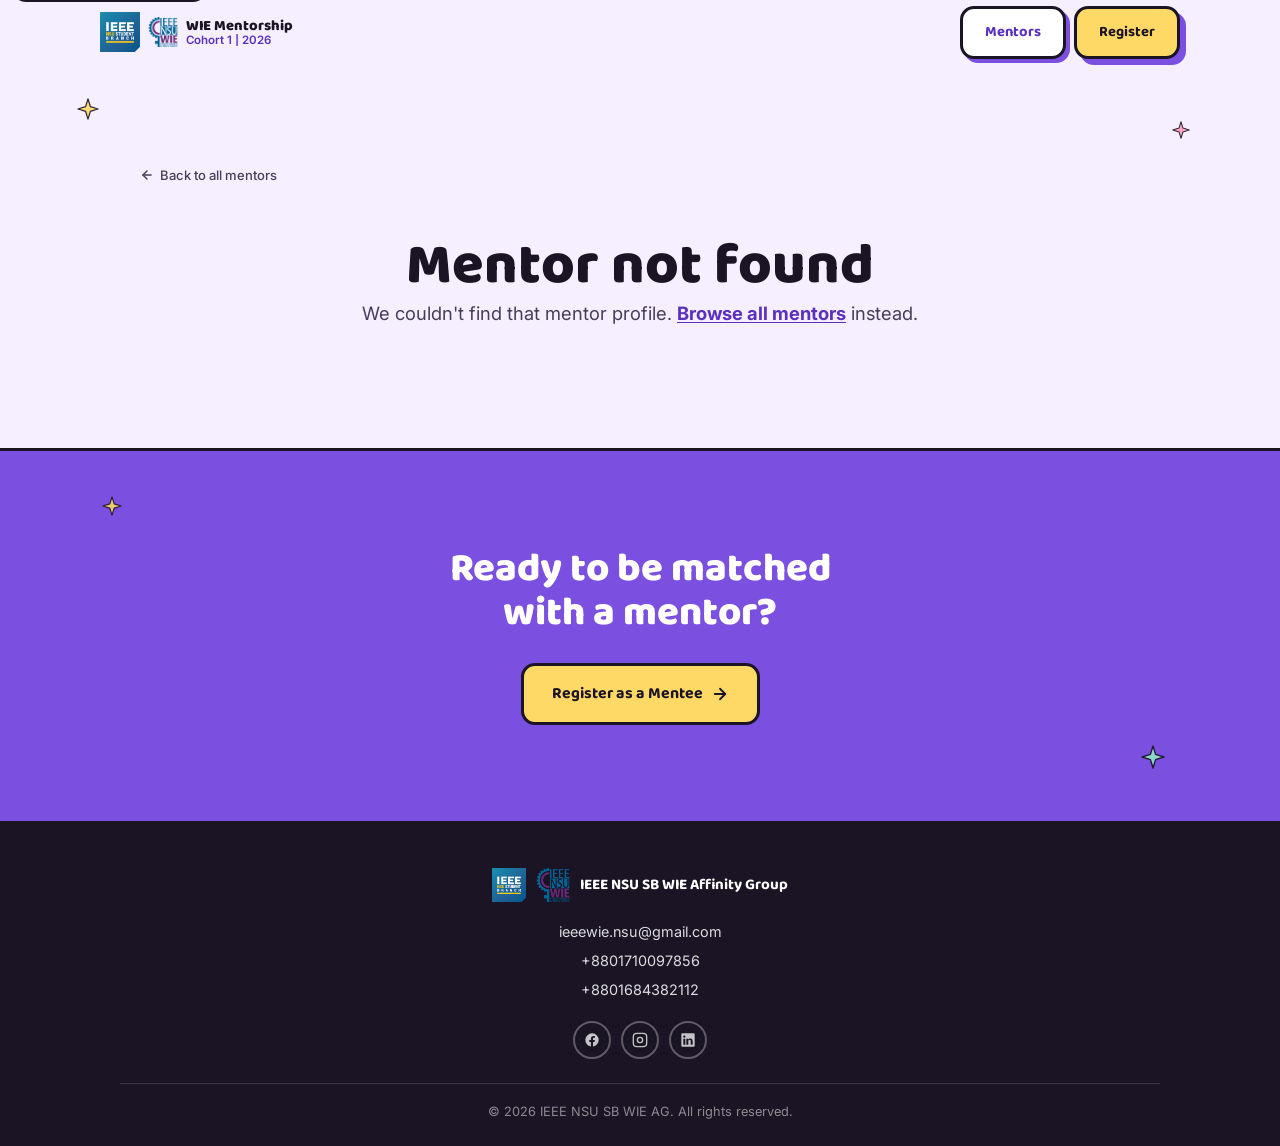
==== mentor.html @ 75e76dad "made few changes" ====
<!DOCTYPE html>
<html lang="en">
<head>
<meta charset="UTF-8" />
<meta name="viewport" content="width=device-width, initial-scale=1.0" />
<title id="pageTitle">Mentor Profile — INSB WIE Mentorship Program</title>
<meta id="pageDescription" name="description" content="Mentor profile — INSB WIE Mentorship Program, Cohort 1 | 2026." />

<link rel="icon" type="image/png" href="assets/images/favicon/favicon-96x96.png" sizes="96x96" />
<link rel="shortcut icon" href="assets/images/favicon/favicon.ico" />
<link rel="apple-touch-icon" sizes="180x180" href="assets/images/favicon/apple-touch-icon.png" />
<link rel="manifest" href="assets/images/favicon/site.webmanifest" />

<link rel="preconnect" href="https://fonts.googleapis.com" />
<link rel="preconnect" href="https://fonts.gstatic.com" crossorigin />
<link href="https://fonts.googleapis.com/css2?family=Baloo+2:wght@600;700;800&family=Inter:wght@400;500;600;700&display=swap" rel="stylesheet" />

<link rel="stylesheet" href="css/style.css" />
</head>
<body>

<a class="skip-link" href="#main">Skip to main content</a>

<!-- ============ HEADER ============ -->
<header class="site-header" id="siteHeader">
  <div class="container">
    <a href="index.html" class="brand">
      <img src="assets/images/ieee-nsu-logo.png" alt="IEEE NSU Student Branch logo" />
      <img src="assets/images/wie-logo.png" alt="" aria-hidden="true" style="height:30px;" />
      <div class="brand-text">
        <strong>WIE Mentorship</strong>
        <span>Cohort 1 | 2026</span>
      </div>
    </a>
    <div class="header-actions">
      <a href="mentors.html" class="btn btn-ghost header-cta">Mentors</a>
      <a href="index.html#register" class="btn btn-primary header-cta">Register</a>
    </div>
  </div>
</header>

<main id="main">

  <!-- ============ MENTOR DETAIL ============ -->
  <section class="section">
    <svg class="deco deco--slow" style="top:8%; left:6%; width:22px; --rot:-8deg;" viewBox="0 0 24 24" aria-hidden="true"><path fill="#ffd966" stroke="#1a1425" stroke-width="1.4" stroke-linejoin="round" d="M12 1l2.6 8.4L23 12l-8.4 2.6L12 23l-2.6-8.4L1 12l8.4-2.6L12 1z"/></svg>
    <svg class="deco deco--fast" style="top:14%; right:7%; width:18px; --rot:10deg;" viewBox="0 0 24 24" aria-hidden="true"><path fill="#ff9fc0" stroke="#1a1425" stroke-width="1.4" stroke-linejoin="round" d="M12 1l2.6 8.4L23 12l-8.4 2.6L12 23l-2.6-8.4L1 12l8.4-2.6L12 1z"/></svg>

    <div class="mentor-profile">
      <a href="mentors.html" class="mentor-detail-back">
        <svg viewBox="0 0 24 24" fill="none" stroke="currentColor" stroke-width="2.4" stroke-linecap="round" stroke-linejoin="round" aria-hidden="true"><line x1="19" y1="12" x2="5" y2="12"></line><polyline points="12 19 5 12 12 5"></polyline></svg>
        Back to all mentors
      </a>

      <div id="mentorDetailContent"></div>

      <div id="mentorNotFound" class="mentor-not-found is-hidden">
        <h1>Mentor not found</h1>
        <p class="lede">We couldn't find that mentor profile. <a href="mentors.html">Browse all mentors</a> instead.</p>
      </div>
    </div>
  </section>

  <!-- ============ FINAL CTA ============ -->
  <section class="final-cta">
    <svg class="deco deco--slow" style="top:12%; left:8%; width:20px; --rot:-8deg;" viewBox="0 0 24 24" aria-hidden="true"><path fill="#ffd966" stroke="#1a1425" stroke-width="1.4" stroke-linejoin="round" d="M12 1l2.6 8.4L23 12l-8.4 2.6L12 23l-2.6-8.4L1 12l8.4-2.6L12 1z"/></svg>
    <svg class="deco deco--fast" style="bottom:14%; right:9%; width:24px; --rot:10deg;" viewBox="0 0 24 24" aria-hidden="true"><path fill="#8fe3c7" stroke="#1a1425" stroke-width="1.4" stroke-linejoin="round" d="M12 1l2.6 8.4L23 12l-8.4 2.6L12 23l-2.6-8.4L1 12l8.4-2.6L12 1z"/></svg>

    <div class="container" data-reveal>
      <h2>Ready to be matched with a mentor?</h2>
      <a href="index.html#register" class="btn btn-primary">
        Register as a Mentee
        <svg viewBox="0 0 24 24" fill="none" stroke="currentColor" stroke-width="2.4" stroke-linecap="round" stroke-linejoin="round"><line x1="5" y1="12" x2="19" y2="12"></line><polyline points="12 5 19 12 12 19"></polyline></svg>
      </a>
    </div>
  </section>

</main>

<!-- ============ FOOTER ============ -->
<footer class="site-footer">
  <div class="container">
    <div class="footer-brand">
      <img src="assets/images/ieee-nsu-logo.png" alt="IEEE NSU Student Branch logo" />
      <img src="assets/images/wie-logo.png" alt="" aria-hidden="true" />
      <strong>IEEE NSU SB WIE Affinity Group</strong>
    </div>

    <div class="footer-contact">
      <a href="mailto:ieeewie.nsu@gmail.com" class="js-contact-email">ieeewie.nsu@gmail.com</a>
      <a href="tel:+8801710097856">+8801710097856</a>
      <a href="tel:+8801684382112">+8801684382112</a>
    </div>

    <div class="footer-social">
      <a href="#" class="js-social-facebook" aria-label="Facebook" target="_blank" rel="noopener noreferrer">
        <svg viewBox="0 0 24 24" fill="currentColor"><path d="M22 12a10 10 0 1 0-11.6 9.9v-7H7.9V12h2.5V9.8c0-2.5 1.5-3.9 3.8-3.9 1.1 0 2.2.2 2.2.2v2.5h-1.3c-1.2 0-1.6.8-1.6 1.6V12h2.8l-.4 2.9h-2.4v7A10 10 0 0 0 22 12z"></path></svg>
      </a>
      <a href="#" class="js-social-instagram" aria-label="Instagram" target="_blank" rel="noopener noreferrer">
        <svg viewBox="0 0 24 24" fill="none" stroke="currentColor" stroke-width="2"><rect x="2" y="2" width="20" height="20" rx="5"></rect><circle cx="12" cy="12" r="4"></circle><line x1="17.5" y1="6.5" x2="17.5" y2="6.5"></line></svg>
      </a>
      <a href="#" class="js-social-linkedin" aria-label="LinkedIn" target="_blank" rel="noopener noreferrer">
        <svg viewBox="0 0 24 24" fill="currentColor"><path d="M20.5 2h-17A1.5 1.5 0 0 0 2 3.5v17A1.5 1.5 0 0 0 3.5 22h17a1.5 1.5 0 0 0 1.5-1.5v-17A1.5 1.5 0 0 0 20.5 2zM8 19H5v-9h3zM6.5 8.7A1.7 1.7 0 1 1 6.5 5.3a1.7 1.7 0 0 1 0 3.4zM19 19h-3v-4.7c0-1.1 0-2.6-1.6-2.6s-1.9 1.2-1.9 2.5V19h-3v-9h2.9v1.3h.1c.4-.8 1.4-1.6 2.9-1.6 3.1 0 3.6 2 3.6 4.6z"></path></svg>
      </a>
    </div>

    <div class="footer-bottom">© 2026 IEEE NSU SB WIE AG. All rights reserved.</div>
  </div>
</footer>

<script src="js/config.js"></script>
<script src="js/mentor-detail.js"></script>
<script src="js/main.js"></script>
</body>
</html>
---- css/style.css ----
/* ==========================================================================
   INSB WIE Mentorship Program — Cohort 1 | 2026
   Mobile-first stylesheet. Organized by:
   Reset > Tokens > Base > Utilities > Decorations > Components > Sections > Breakpoints
   ========================================================================== */

/* ---------- Reset ---------- */
*, *::before, *::after { box-sizing: border-box; }
html, body, h1, h2, h3, h4, p, ul, ol, figure { margin: 0; padding: 0; }
ul, ol { list-style: none; }
img { max-width: 100%; display: block; }
a { color: inherit; text-decoration: none; }
button { font: inherit; color: inherit; background: none; border: none; cursor: pointer; }
html { scroll-behavior: smooth; }
body { overflow-x: hidden; }

@media (prefers-reduced-motion: reduce) {
  html { scroll-behavior: auto; }
  *, *::before, *::after {
    animation-duration: 0.01ms !important;
    animation-iteration-count: 1 !important;
    transition-duration: 0.01ms !important;
    scroll-behavior: auto !important;
  }
}

/* ---------- Design tokens ---------- */
:root {
  --bg: #f5efff;
  --bg-panel: #ece0fb;
  --purple: #7b4fe0;
  --purple-deep: #5a30bd;
  --purple-soft: #cdb8f7;
  --ink: #1a1425;
  --white: #ffffff;
  --text-body: #453d59;
  --yellow: #ffd966;
  --pink: #ff9fc0;
  --mint: #8fe3c7;
  --success: #2f8f5b;

  --font-display: "Baloo 2", "Segoe UI", system-ui, sans-serif;
  --font-body: "Inter", "Segoe UI", system-ui, sans-serif;

  --container: 1080px;
  --outline: 3px;
  --r-lg: 28px;
  --r-md: 20px;
  --r-sm: 14px;

  --shadow: 6px 6px 0 var(--purple);
  --shadow-sm: 4px 4px 0 var(--purple);
  --shadow-pressed: 2px 2px 0 var(--purple);

  --ease: cubic-bezier(0.34, 1.2, 0.4, 1);
  --header-h: 68px;
}

/* ---------- Base ---------- */
body {
  font-family: var(--font-body);
  background: var(--bg);
  color: var(--text-body);
  line-height: 1.6;
  -webkit-font-smoothing: antialiased;
}

h1, h2, h3, h4 {
  font-family: var(--font-display);
  color: var(--ink);
  line-height: 1.1;
  font-weight: 700;
}

h1 { font-size: clamp(2.1rem, 8vw, 3.6rem); font-weight: 800; }
h2 { font-size: clamp(1.6rem, 6vw, 2.5rem); font-weight: 800; }
h3 { font-size: 1.15rem; font-weight: 700; }

p { color: var(--text-body); }

.lede {
  font-size: clamp(1rem, 3.6vw, 1.15rem);
  color: var(--text-body);
  max-width: 56ch;
  margin-inline: auto;
}

.lede a {
  color: var(--purple-deep);
  font-weight: 700;
  text-decoration: underline;
  text-underline-offset: 2px;
}

a:focus-visible,
button:focus-visible,
[tabindex]:focus-visible {
  outline: 3px solid var(--purple-deep);
  outline-offset: 3px;
  border-radius: 4px;
}

.skip-link {
  position: absolute;
  top: -48px;
  left: 12px;
  z-index: 300;
  background: var(--ink);
  color: #fff;
  padding: 12px 18px;
  border-radius: var(--r-sm);
  font-weight: 700;
  transition: top 200ms var(--ease);
}
.skip-link:focus { top: 12px; }

/* ---------- Utilities ---------- */
.container {
  width: 100%;
  max-width: var(--container);
  margin-inline: auto;
  padding-inline: 20px;
}

.section {
  padding-block: clamp(48px, 10vw, 96px);
  position: relative;
}

.section-head {
  text-align: center;
  max-width: 620px;
  margin-inline: auto;
  margin-bottom: clamp(32px, 7vw, 56px);
}

.eyebrow {
  display: inline-flex;
  align-items: center;
  gap: 8px;
  font-family: var(--font-display);
  font-size: 0.78rem;
  font-weight: 700;
  letter-spacing: 0.06em;
  text-transform: uppercase;
  color: var(--purple-deep);
  background: var(--white);
  border: var(--outline) solid var(--ink);
  padding: 6px 16px;
  border-radius: 999px;
  margin-bottom: 14px;
  box-shadow: var(--shadow-sm);
}

.section-sub {
  color: var(--text-body);
  margin-top: 10px;
}

.visually-hidden {
  position: absolute;
  width: 1px; height: 1px;
  overflow: hidden;
  clip: rect(0 0 0 0);
  white-space: nowrap;
}

/* ---------- Buttons ---------- */
.btn {
  display: inline-flex;
  align-items: center;
  justify-content: center;
  gap: 8px;
  font-family: var(--font-display);
  font-weight: 700;
  font-size: 1rem;
  padding: 15px 28px;
  border-radius: var(--r-sm);
  border: var(--outline) solid var(--ink);
  transition: transform 160ms var(--ease), box-shadow 160ms var(--ease);
  white-space: nowrap;
}

.btn-primary {
  background: var(--yellow);
  color: var(--ink);
  box-shadow: var(--shadow);
}

.btn-primary:hover {
  transform: translate(-2px, -2px);
  box-shadow: 8px 8px 0 var(--purple);
}

.btn-primary:active {
  transform: translate(2px, 2px);
  box-shadow: var(--shadow-pressed);
}

.btn-ghost {
  background: var(--white);
  color: var(--purple-deep);
  box-shadow: var(--shadow-sm);
}

.btn-ghost:hover {
  transform: translate(-2px, -2px);
  box-shadow: 6px 6px 0 var(--purple);
}

.btn-ghost:active {
  transform: translate(2px, 2px);
  box-shadow: var(--shadow-pressed);
}

.btn-block { width: 100%; }
.btn svg { width: 18px; height: 18px; flex-shrink: 0; }

/* ---------- Header ---------- */
.site-header {
  position: sticky;
  top: 0;
  z-index: 100;
  height: var(--header-h);
  display: flex;
  align-items: center;
  background: rgba(245, 239, 255, 0.88);
  backdrop-filter: blur(8px);
  border-bottom: var(--outline) solid transparent;
  transition: border-color 200ms var(--ease), background 200ms var(--ease);
}

.site-header.is-scrolled {
  border-bottom-color: var(--ink);
  background: rgba(245, 239, 255, 0.97);
}

.site-header .container {
  display: flex;
  align-items: center;
  justify-content: space-between;
  gap: 12px;
}

.brand {
  display: flex;
  align-items: center;
  gap: 8px;
  min-width: 0;
  flex: 1 1 auto;
  overflow: hidden;
}

.brand img {
  height: 34px;
  width: auto;
  flex-shrink: 0;
}

.brand-text {
  min-width: 0;
  line-height: 1.05;
}

.brand-text strong {
  display: block;
  font-family: var(--font-display);
  font-size: 0.82rem;
  font-weight: 800;
  color: var(--ink);
  white-space: nowrap;
  overflow: hidden;
  text-overflow: ellipsis;
}

.brand-text span {
  display: block;
  font-size: 0.66rem;
  color: var(--purple-deep);
  font-weight: 600;
  white-space: nowrap;
  overflow: hidden;
  text-overflow: ellipsis;
}

.header-actions {
  display: flex;
  align-items: center;
  gap: 8px;
  flex-shrink: 0;
}

.header-cta {
  flex-shrink: 0;
  padding: 10px 16px;
  font-size: 0.86rem;
}

/* ---------- Decorative elements ---------- */
.deco {
  position: absolute;
  pointer-events: none;
  z-index: 0;
  opacity: 0.9;
  animation: float 6s ease-in-out infinite;
}

.deco--slow { animation-duration: 8s; }
.deco--fast { animation-duration: 4.5s; }
.deco--spin { animation: float-spin 10s ease-in-out infinite; }

@keyframes float {
  0%, 100% { transform: translateY(0) rotate(var(--rot, 0deg)); }
  50% { transform: translateY(-14px) rotate(var(--rot, 0deg)); }
}

@keyframes float-spin {
  0%, 100% { transform: translateY(0) rotate(var(--rot, 0deg)); }
  50% { transform: translateY(-10px) rotate(calc(var(--rot, 0deg) + 12deg)); }
}

@media (prefers-reduced-motion: reduce) {
  .deco { animation: none; }
}

/* ---------- Reveal ---------- */
[data-reveal] {
  opacity: 0;
  transform: translateY(22px);
  transition: opacity 620ms var(--ease), transform 620ms var(--ease);
  transition-delay: var(--reveal-delay, 0ms);
}

[data-reveal].is-visible {
  opacity: 1;
  transform: translateY(0);
}

@media (prefers-reduced-motion: reduce) {
  [data-reveal] { opacity: 1; transform: none; transition: none; }
}

/* ---------- Card base (thick outline + offset shadow) ---------- */
.panel {
  background: var(--white);
  border: var(--outline) solid var(--ink);
  border-radius: var(--r-md);
  box-shadow: var(--shadow);
}

/* ---------- Hero ---------- */
.hero {
  position: relative;
  padding-block: clamp(48px, 12vw, 96px) clamp(56px, 12vw, 96px);
  text-align: center;
  overflow: hidden;
}

.hero .container {
  position: relative;
  z-index: 1;
}

.hero-lockup {
  display: inline-flex;
  align-items: center;
  gap: 10px;
  background: var(--white);
  border: var(--outline) solid var(--ink);
  border-radius: 999px;
  padding: 8px 18px 8px 8px;
  box-shadow: var(--shadow-sm);
  margin-bottom: 24px;
}

.hero-lockup img { height: 30px; width: auto; }

.hero-lockup span {
  font-family: var(--font-display);
  font-weight: 700;
  font-size: 0.8rem;
  color: var(--ink);
}

.hero h1 {
  margin-bottom: 14px;
}

.hero h1 .accent {
  color: var(--purple-deep);
}

.hero-cohort {
  display: inline-block;
  font-family: var(--font-display);
  font-weight: 700;
  font-size: 0.95rem;
  color: var(--ink);
  background: var(--mint);
  border: var(--outline) solid var(--ink);
  padding: 6px 18px;
  border-radius: 999px;
  transform: rotate(-2deg);
  box-shadow: var(--shadow-sm);
  margin-bottom: 20px;
}

.hero-theme {
  display: inline-block;
  font-family: var(--font-display);
  font-weight: 800;
  font-size: clamp(1.3rem, 5.5vw, 1.9rem);
  color: var(--white);
  background: var(--purple);
  border: var(--outline) solid var(--ink);
  padding: 8px 26px;
  border-radius: var(--r-sm);
  transform: rotate(1.5deg);
  box-shadow: var(--shadow);
  margin-bottom: 22px;
}

.hero-tagline {
  font-family: var(--font-display);
  font-weight: 700;
  font-size: clamp(1.05rem, 4vw, 1.3rem);
  color: var(--purple-deep);
  margin-bottom: 16px;
}

.hero .lede { margin-bottom: 32px; }

.hero-actions {
  display: flex;
  justify-content: center;
}

/* ---------- Program highlights ---------- */
.highlight-grid {
  display: grid;
  grid-template-columns: 1fr;
  gap: 20px;
}

.highlight-card {
  padding: 26px 22px;
  text-align: center;
  transition: transform 220ms var(--ease), box-shadow 220ms var(--ease);
}

.highlight-card:hover {
  transform: translate(-3px, -3px);
  box-shadow: 9px 9px 0 var(--purple);
}

.icon-badge {
  display: inline-flex;
  align-items: center;
  justify-content: center;
  width: 56px;
  height: 56px;
  border-radius: 50%;
  border: var(--outline) solid var(--ink);
  margin-bottom: 16px;
}

.icon-badge svg { width: 26px; height: 26px; }

.highlight-card:nth-child(1) .icon-badge { background: var(--yellow); }
.highlight-card:nth-child(2) .icon-badge { background: var(--pink); }
.highlight-card:nth-child(3) .icon-badge { background: var(--mint); }
.highlight-card:nth-child(4) .icon-badge { background: var(--purple-soft); }

.highlight-card h3 { margin-bottom: 6px; }
.highlight-card p { font-size: 0.92rem; margin: 0; }

/* ---------- Gains ---------- */
.gain-grid {
  display: grid;
  grid-template-columns: 1fr;
  gap: 16px;
}

.gain-card {
  display: flex;
  align-items: flex-start;
  gap: 14px;
  padding: 20px;
  transition: transform 220ms var(--ease), box-shadow 220ms var(--ease);
}

.gain-card:hover {
  transform: translate(-2px, -2px);
  box-shadow: 8px 8px 0 var(--purple);
}

.gain-card .icon-badge {
  width: 44px;
  height: 44px;
  flex-shrink: 0;
  margin-bottom: 0;
}

.gain-card .icon-badge svg { width: 20px; height: 20px; }

.gain-card h3 { font-size: 1rem; margin-bottom: 4px; }
.gain-card p { font-size: 0.88rem; margin: 0; }

.gain-card:nth-child(6n+1) .icon-badge { background: var(--yellow); }
.gain-card:nth-child(6n+2) .icon-badge { background: var(--pink); }
.gain-card:nth-child(6n+3) .icon-badge { background: var(--mint); }
.gain-card:nth-child(6n+4) .icon-badge { background: var(--purple-soft); }
.gain-card:nth-child(6n+5) .icon-badge { background: var(--yellow); }
.gain-card:nth-child(6n+6) .icon-badge { background: var(--pink); }

/* ---------- How it works ---------- */
.steps {
  display: grid;
  grid-template-columns: 1fr;
  gap: 20px;
  position: relative;
}

.step-card {
  display: flex;
  gap: 16px;
  align-items: flex-start;
  padding: 22px;
}

.step-num {
  flex-shrink: 0;
  display: flex;
  align-items: center;
  justify-content: center;
  width: 52px;
  height: 52px;
  border-radius: 50%;
  border: var(--outline) solid var(--ink);
  background: var(--purple);
  color: #fff;
  font-family: var(--font-display);
  font-weight: 800;
  font-size: 1.05rem;
  box-shadow: var(--shadow-sm);
}

.step-card:nth-child(2n) .step-num { background: var(--pink); color: var(--ink); }
.step-card:nth-child(3n) .step-num { background: var(--yellow); color: var(--ink); }
.step-card:nth-child(4n) .step-num { background: var(--mint); color: var(--ink); }

.step-body h3 { margin-bottom: 4px; }
.step-body p { font-size: 0.9rem; margin: 0; }

.step-connector {
  display: none;
}

/* ---------- Registration ---------- */
.register-section { position: relative; }

.register-panel {
  position: relative;
  padding: clamp(28px, 6vw, 48px) clamp(18px, 5vw, 40px);
  text-align: center;
  z-index: 1;
}

.register-panel h2 { margin-bottom: 8px; }

.register-panel .section-sub {
  font-family: var(--font-display);
  font-weight: 700;
  color: var(--purple-deep);
  font-size: 1.05rem;
}

.register-panel .lede { margin-top: 14px; margin-bottom: 28px; }

.reg-form {
  max-width: 640px;
  margin-inline: auto;
  text-align: left;
}

.form-section {
  border: var(--outline) solid var(--ink);
  border-radius: var(--r-md);
  background: var(--bg-panel);
  box-shadow: var(--shadow-sm);
  padding: 20px clamp(16px, 4vw, 28px) 24px;
  margin-bottom: 24px;
}

.form-section legend {
  font-family: var(--font-display);
  font-weight: 800;
  font-size: 1rem;
  color: var(--purple-deep);
  background: var(--white);
  border: var(--outline) solid var(--ink);
  border-radius: 999px;
  padding: 5px 16px;
  margin-bottom: 16px;
  margin-inline-start: -4px;
}

.form-field { margin-bottom: 18px; }
.form-field:last-child { margin-bottom: 0; }

.form-field label,
.form-field-label {
  display: block;
  font-weight: 700;
  color: var(--ink);
  font-size: 0.92rem;
  margin-bottom: 8px;
}

.req { color: var(--purple-deep); }

.form-field input[type="text"],
.form-field input[type="email"],
.form-field select,
.form-field textarea {
  width: 100%;
  font: inherit;
  font-size: 0.94rem;
  color: var(--ink);
  background: var(--white);
  border: var(--outline) solid var(--ink);
  border-radius: var(--r-sm);
  padding: 11px 14px;
  transition: box-shadow 160ms var(--ease), transform 160ms var(--ease);
}

.form-field textarea { resize: vertical; min-height: 90px; }

.form-field input:focus-visible,
.form-field select:focus-visible,
.form-field textarea:focus-visible {
  outline: none;
  box-shadow: var(--shadow-sm);
  transform: translate(-1px, -1px);
}

.other-input { margin-top: 10px; }

.field-hint {
  font-size: 0.8rem;
  color: var(--text-body);
  margin-top: 6px;
}

.field-hint a {
  color: var(--purple-deep);
  font-weight: 700;
  text-decoration: underline;
  text-underline-offset: 2px;
}

.field-error {
  font-size: 0.82rem;
  font-weight: 700;
  color: #c23a5e;
  margin-top: 8px;
}

.is-hidden { display: none !important; }

/* Chip-style checkboxes / radios */
.checkbox-grid,
.radio-grid {
  display: flex;
  flex-wrap: wrap;
  gap: 8px;
}

.chip {
  position: relative;
  display: inline-flex;
  align-items: center;
  cursor: pointer;
}

.chip input {
  position: absolute;
  inset: 0;
  opacity: 0;
  margin: 0;
  cursor: pointer;
}

.chip span {
  display: inline-flex;
  align-items: center;
  font-size: 0.85rem;
  font-weight: 600;
  color: var(--ink);
  background: var(--white);
  border: var(--outline) solid var(--ink);
  border-radius: 999px;
  padding: 8px 16px;
  transition: transform 140ms var(--ease), box-shadow 140ms var(--ease), background 140ms var(--ease), color 140ms var(--ease);
}

.chip input:checked + span {
  background: var(--purple);
  color: var(--white);
  box-shadow: var(--shadow-pressed);
}

.chip input:focus-visible + span {
  outline: 3px solid var(--purple-deep);
  outline-offset: 2px;
}

.chip:hover span { transform: translate(-1px, -1px); }

.form-field input[type="file"] {
  font-size: 0.86rem;
  width: 100%;
}

.form-field input[type="file"]::file-selector-button {
  font-family: var(--font-display);
  font-weight: 700;
  font-size: 0.84rem;
  color: var(--ink);
  background: var(--yellow);
  border: var(--outline) solid var(--ink);
  border-radius: var(--r-sm);
  padding: 9px 16px;
  margin-right: 12px;
  cursor: pointer;
  transition: transform 140ms var(--ease), box-shadow 140ms var(--ease);
}

.form-field input[type="file"]::file-selector-button:hover {
  transform: translate(-1px, -1px);
  box-shadow: var(--shadow-sm);
}

.form-submit { margin-top: 8px; }

.form-status {
  margin-top: 14px;
  font-size: 0.88rem;
  font-weight: 700;
  text-align: center;
  min-height: 1.2em;
}

.form-status.is-success { color: var(--success); }
.form-status.is-error { color: #c23a5e; }

.btn[disabled] {
  opacity: 0.6;
  cursor: not-allowed;
  pointer-events: none;
}

.form-help {
  margin-top: 16px;
  font-size: 0.88rem;
  text-align: center;
}

.form-help a {
  color: var(--purple-deep);
  font-weight: 700;
  text-decoration: underline;
  text-underline-offset: 3px;
}

/* ---------- Mentors page ---------- */
.mentors-hero {
  padding-block: clamp(40px, 9vw, 72px) clamp(24px, 6vw, 40px);
  text-align: center;
}

.mentor-grid {
  display: grid;
  grid-template-columns: minmax(0, 1fr);
  gap: 16px;
}

@media (min-width: 640px) {
  .mentor-grid { grid-template-columns: repeat(2, minmax(0, 1fr)); }
}

.mentor-card {
  display: flex;
  flex-direction: column;
  background: var(--white);
  border: 1px solid rgba(123, 79, 224, 0.22);
  border-radius: 14px;
  padding: 1.1rem 1.2rem;
  transition: border-color 160ms var(--ease), background-color 160ms var(--ease);
}

.mentor-card:hover {
  border-color: var(--purple);
  background: #faf7ff;
}

.mentor-card:focus-visible {
  outline: 2px solid var(--purple-deep);
  outline-offset: 2px;
}

.mentor-card-identity {
  display: flex;
  align-items: center;
  gap: 14px;
}

.mentor-card-avatar {
  flex-shrink: 0;
  width: 72px;
  height: 72px;
  border-radius: 50%;
  overflow: hidden;
  background: var(--bg-panel);
  box-shadow: 0 0 0 3px rgba(205, 184, 247, 0.55);
  transition: box-shadow 160ms var(--ease);
}

.mentor-card:hover .mentor-card-avatar {
  box-shadow: 0 0 0 3px var(--purple-soft);
}

.mentor-card-avatar img {
  width: 100%;
  height: 100%;
  object-fit: cover;
}

.mentor-card-avatar--placeholder {
  display: flex;
  align-items: center;
  justify-content: center;
  width: 100%;
  height: 100%;
  font-family: var(--font-display);
  font-weight: 800;
  font-size: 1.3rem;
  color: var(--purple-deep);
  background: var(--purple-soft);
}

.mentor-card-info { min-width: 0; }

.mentor-card-name {
  font-family: var(--font-display);
  font-size: 1.05rem;
  font-weight: 700;
  line-height: 1.2;
  color: var(--ink);
  white-space: nowrap;
  overflow: hidden;
  text-overflow: ellipsis;
}

.mentor-card-role {
  font-size: 0.78rem;
  font-weight: 500;
  color: var(--purple-deep);
  white-space: nowrap;
  overflow: hidden;
  text-overflow: ellipsis;
  margin-top: 3px;
}

.mentor-card-go {
  flex-shrink: 0;
  margin-left: auto;
  width: 18px;
  height: 18px;
  color: var(--purple-soft);
  transition: transform 160ms var(--ease), color 160ms var(--ease);
}

.mentor-card:hover .mentor-card-go {
  color: var(--purple);
  transform: translateX(3px);
}

.mentor-card-divider {
  border: none;
  border-top: 1px solid rgba(123, 79, 224, 0.16);
  margin: 0.9rem 0 0.8rem;
}

.mentor-card-areas-label {
  font-family: var(--font-display);
  font-size: 0.66rem;
  font-weight: 700;
  text-transform: uppercase;
  letter-spacing: 0.08em;
  color: var(--purple);
  margin-bottom: 9px;
}

.mentor-card-pills {
  display: flex;
  flex-wrap: wrap;
  gap: 6px;
}

.mentor-pill {
  display: inline-flex;
  align-items: center;
  font-size: 0.75rem;
  font-weight: 600;
  color: var(--purple-deep);
  background: #ede4fd;
  border-radius: 999px;
  padding: 4px 11px;
}

.mentor-pill--more {
  color: var(--text-body);
  background: rgba(26, 20, 37, 0.07);
}

/* ---------- Mentor detail page ---------- */
.mentor-profile {
  width: 100%;
  max-width: 1040px;
  margin-inline: auto;
  padding-inline: 20px;
}

.mentor-detail-back {
  display: inline-flex;
  align-items: center;
  gap: 6px;
  margin-bottom: 26px;
  font-size: 13px;
  font-weight: 500;
  color: var(--text-body);
  border-radius: 4px;
}

.mentor-detail-back:hover { color: var(--ink); }
.mentor-detail-back svg { width: 14px; height: 14px; }

/* Hero */
.mentor-hero {
  display: flex;
  flex-direction: column;
  align-items: flex-start;
  gap: 18px;
  padding-bottom: 28px;
  border-bottom: 1px solid rgba(123, 79, 224, 0.16);
}

.mentor-hero-avatar {
  flex-shrink: 0;
  width: 96px;
  height: 96px;
  border-radius: 50%;
  overflow: hidden;
  background: var(--bg-panel);
  box-shadow: 0 0 0 3px rgba(205, 184, 247, 0.55);
}

.mentor-hero-avatar img {
  width: 100%;
  height: 100%;
  object-fit: cover;
}

.mentor-hero-avatar--placeholder {
  display: flex;
  align-items: center;
  justify-content: center;
  width: 100%;
  height: 100%;
  font-family: var(--font-display);
  font-weight: 800;
  font-size: 1.9rem;
  color: var(--purple-deep);
  background: var(--purple-soft);
}

.mentor-hero-info { min-width: 0; }

.mentor-hero-name {
  font-family: var(--font-body);
  font-size: 22px;
  font-weight: 500;
  line-height: 1.25;
  color: var(--ink);
}

.mentor-hero-role {
  font-size: 14px;
  color: var(--text-body);
  margin-top: 4px;
  white-space: nowrap;
  overflow: hidden;
  text-overflow: ellipsis;
}

.mentor-hero-actions {
  display: flex;
  flex-wrap: wrap;
  gap: 8px;
  margin-top: 16px;
}

.mentor-btn {
  display: inline-flex;
  align-items: center;
  justify-content: center;
  font-family: var(--font-body);
  font-size: 13px;
  font-weight: 600;
  padding: 6px 14px;
  border-radius: var(--r-sm);
  transition: background-color 160ms var(--ease), border-color 160ms var(--ease), color 160ms var(--ease);
}

.mentor-btn--primary {
  background: var(--purple);
  color: var(--white);
  border: 1px solid var(--purple);
}

.mentor-btn--primary:hover { background: var(--purple-deep); border-color: var(--purple-deep); }

/* Two-column body */
.mentor-body {
  display: grid;
  grid-template-columns: minmax(0, 1fr);
  gap: 32px;
  padding-top: 28px;
  align-items: start;
}

.mentor-section-heading {
  font-family: var(--font-body);
  font-size: 14px;
  font-weight: 500;
  text-transform: uppercase;
  letter-spacing: 0.03em;
  color: var(--text-body);
  margin-bottom: 8px;
}

.mentor-about-text {
  font-size: 14px;
  line-height: 1.6;
  color: var(--ink);
  margin-bottom: 14px;
}

.mentor-about-text:last-child { margin-bottom: 0; }

.mentor-side {
  display: flex;
  flex-direction: column;
  gap: 20px;
}

.mentor-side-heading {
  font-family: var(--font-body);
  font-size: 11px;
  font-weight: 500;
  text-transform: uppercase;
  letter-spacing: 0.03em;
  color: var(--text-body);
  margin-bottom: 8px;
}

.mentor-side-pills {
  display: flex;
  flex-wrap: wrap;
  gap: 6px;
}

.mentor-edu-item {
  display: flex;
  flex-direction: column;
  margin-bottom: 10px;
}

.mentor-edu-item:last-child { margin-bottom: 0; }

.mentor-edu-degree {
  font-size: 13px;
  font-weight: 500;
  color: var(--ink);
  line-height: 1.35;
}

.mentor-edu-school {
  font-size: 12px;
  color: var(--text-body);
  margin-top: 1px;
}

.mentor-glance-row {
  display: flex;
  align-items: baseline;
  justify-content: space-between;
  gap: 12px;
  font-size: 13px;
  margin-bottom: 6px;
}

.mentor-glance-row:last-child { margin-bottom: 0; }

.mentor-glance-label { color: var(--text-body); }

.mentor-glance-value {
  color: var(--ink);
  text-align: right;
}

.mentor-glance-value--open { color: var(--success); }

.mentor-not-found {
  text-align: center;
  padding-block: 24px;
}

@media (min-width: 768px) {
  .mentor-hero {
    flex-direction: row;
    align-items: center;
    gap: 22px;
  }

  .mentor-body {
    grid-template-columns: 2fr 1fr;
    gap: 44px;
  }
}

/* ---------- FAQ ---------- */
.faq-list {
  max-width: 700px;
  margin-inline: auto;
  display: flex;
  flex-direction: column;
  gap: 14px;
}

.faq-item {
  border: var(--outline) solid var(--ink);
  border-radius: var(--r-sm);
  background: var(--white);
  box-shadow: var(--shadow-sm);
  overflow: hidden;
  transition: box-shadow 200ms var(--ease);
}

.faq-item.is-open {
  box-shadow: var(--shadow);
}

.faq-question {
  width: 100%;
  display: flex;
  align-items: center;
  justify-content: space-between;
  gap: 14px;
  padding: 18px 20px;
  text-align: left;
  font-family: var(--font-display);
  font-weight: 700;
  font-size: 0.98rem;
  color: var(--ink);
}

.faq-question .plus {
  flex-shrink: 0;
  width: 28px;
  height: 28px;
  display: flex;
  align-items: center;
  justify-content: center;
  border-radius: 50%;
  border: 2px solid var(--ink);
  background: var(--yellow);
  position: relative;
  transition: transform 220ms var(--ease), background 220ms var(--ease);
}

.faq-question .plus::before,
.faq-question .plus::after {
  content: "";
  position: absolute;
  background: var(--ink);
}

.faq-question .plus::before { width: 12px; height: 2px; }
.faq-question .plus::after { width: 2px; height: 12px; }

.faq-item.is-open .faq-question .plus {
  background: var(--purple);
  transform: rotate(180deg);
}

.faq-item.is-open .faq-question .plus::after { opacity: 0; }

.faq-answer {
  display: grid;
  grid-template-rows: 0fr;
  transition: grid-template-rows 260ms cubic-bezier(0.4, 0, 0.2, 1);
}

.faq-answer-inner { overflow: hidden; }

.faq-answer p {
  padding: 0 20px 18px;
  font-size: 0.92rem;
}

.faq-item.is-open .faq-answer { grid-template-rows: 1fr; }

/* ---------- Final CTA ---------- */
.final-cta {
  position: relative;
  background: var(--purple);
  border-block: var(--outline) solid var(--ink);
  text-align: center;
  overflow: hidden;
  padding-block: clamp(56px, 12vw, 96px);
}

.final-cta .container { position: relative; z-index: 1; }

.final-cta h2 {
  color: #fff;
  max-width: 18ch;
  margin-inline: auto;
  margin-bottom: 28px;
}

/* ---------- Footer ---------- */
.site-footer {
  background: var(--ink);
  color: rgba(255, 255, 255, 0.75);
  padding-block: 44px 24px;
  text-align: center;
}

.footer-brand {
  display: inline-flex;
  align-items: center;
  gap: 10px;
  margin-bottom: 18px;
}

.footer-brand img { height: 34px; }

.footer-brand strong {
  font-family: var(--font-display);
  color: #fff;
  font-size: 0.95rem;
}

.footer-contact {
  display: flex;
  flex-direction: column;
  gap: 6px;
  margin-bottom: 20px;
  font-size: 0.9rem;
}

.footer-contact a { color: rgba(255, 255, 255, 0.85); }
.footer-contact a:hover { color: var(--yellow); }

.footer-social {
  display: flex;
  justify-content: center;
  gap: 10px;
  margin-bottom: 24px;
}

.footer-social a {
  display: flex;
  align-items: center;
  justify-content: center;
  width: 38px;
  height: 38px;
  border-radius: 50%;
  border: 2px solid rgba(255, 255, 255, 0.3);
  transition: background 200ms var(--ease), border-color 200ms var(--ease);
}

.footer-social a:hover {
  background: var(--yellow);
  border-color: var(--yellow);
  color: var(--ink);
}

.footer-social svg { width: 16px; height: 16px; }

.footer-bottom {
  font-size: 0.8rem;
  color: rgba(255, 255, 255, 0.5);
  border-top: 1px solid rgba(255, 255, 255, 0.14);
  padding-top: 18px;
}

/* ==========================================================================
   Breakpoints (mobile-first — base styles above are the 360px baseline)
   ========================================================================== */

@media (min-width: 480px) {
  .highlight-grid { grid-template-columns: 1fr 1fr; }
  .steps { grid-template-columns: 1fr 1fr; }
}

@media (min-width: 640px) {
  .gain-grid { grid-template-columns: 1fr 1fr; }
  .hero-actions { gap: 16px; }
}

@media (min-width: 768px) {
  .brand-text strong { font-size: 0.92rem; }
  .brand-text span { font-size: 0.72rem; }
  .brand img { height: 40px; }
  .header-cta { padding: 12px 22px; font-size: 0.92rem; }
}

@media (min-width: 1024px) {
  .highlight-grid { grid-template-columns: repeat(4, 1fr); }
  .gain-grid { grid-template-columns: repeat(3, 1fr); }

  .steps {
    grid-template-columns: repeat(4, 1fr);
    gap: 24px;
  }

  .step-card {
    flex-direction: column;
    text-align: center;
    align-items: center;
  }

  .step-connector {
    display: block;
    position: absolute;
    top: 26px;
    left: 12.5%;
    right: 12.5%;
    height: 3px;
    background-image: repeating-linear-gradient(to right, var(--ink) 0 10px, transparent 10px 18px);
    z-index: 0;
  }
}

@media (min-width: 1180px) {
  .site-header .container { padding-inline: 0; }
}
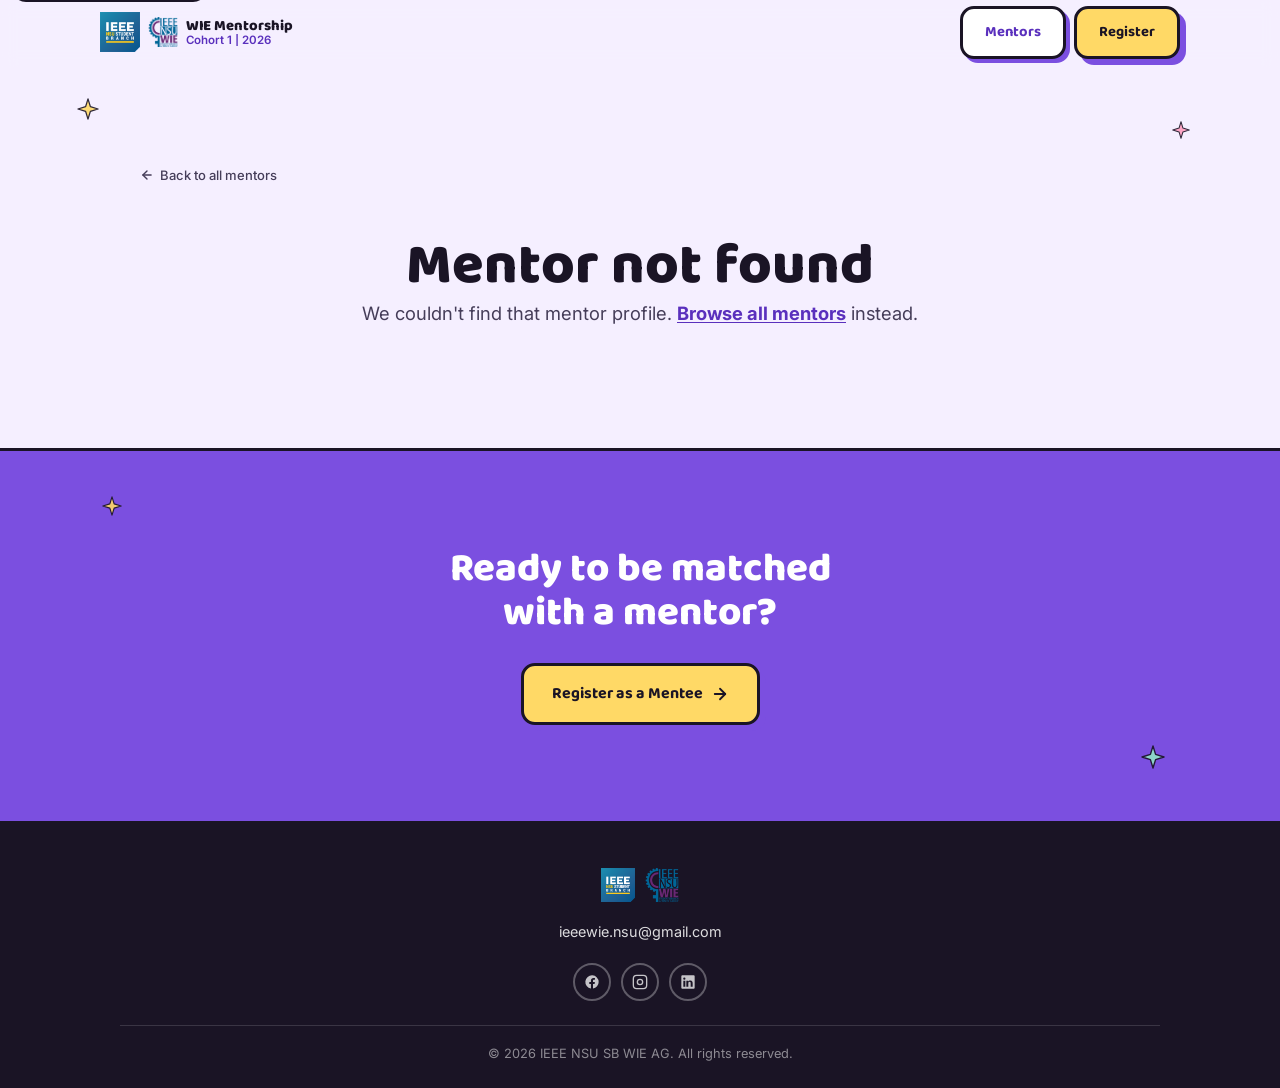
==== commit 9ff03e67: "some changes" ====
--- a/mentor.html
+++ b/mentor.html
@@ -83,13 +83,12 @@
     <div class="footer-brand">
       <img src="assets/images/ieee-nsu-logo.png" alt="IEEE NSU Student Branch logo" />
       <img src="assets/images/wie-logo.png" alt="" aria-hidden="true" />
-      <strong>IEEE NSU SB WIE Affinity Group</strong>
+   
     </div>
 
     <div class="footer-contact">
       <a href="mailto:ieeewie.nsu@gmail.com" class="js-contact-email">ieeewie.nsu@gmail.com</a>
-      <a href="tel:+8801710097856">+8801710097856</a>
-      <a href="tel:+8801684382112">+8801684382112</a>
+   
     </div>
 
     <div class="footer-social">
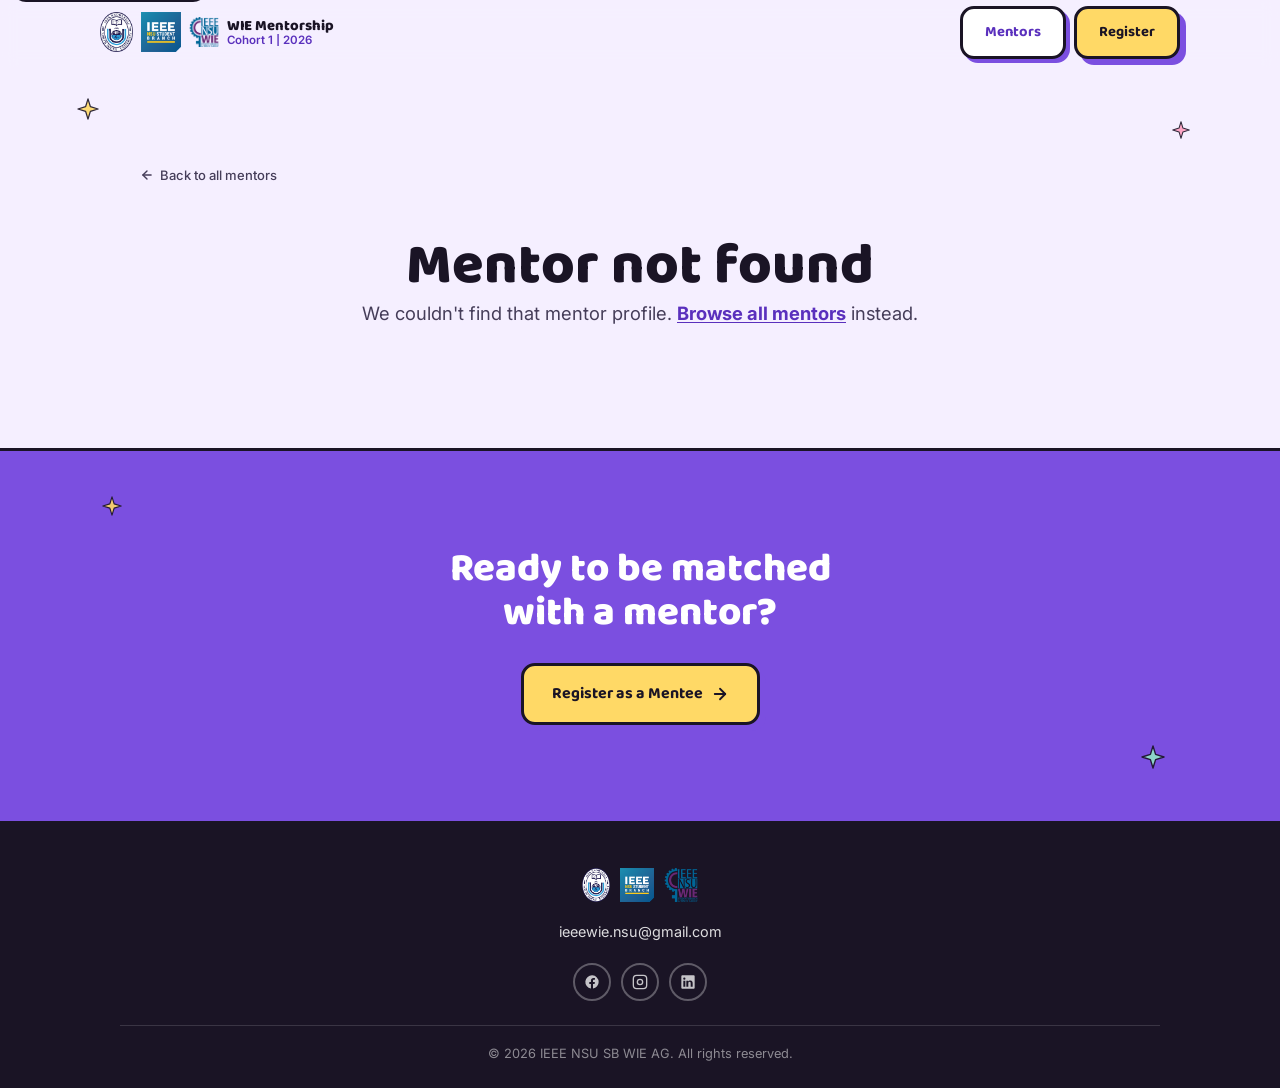
==== commit b4043504: "some more info left" ====
--- a/mentor.html
+++ b/mentor.html
@@ -25,6 +25,7 @@
 <header class="site-header" id="siteHeader">
   <div class="container">
     <a href="index.html" class="brand">
+      <img src="assets/images/nsu_logo.png" alt="IEEE NSU Student Branch logo" />
       <img src="assets/images/ieee-nsu-logo.png" alt="IEEE NSU Student Branch logo" />
       <img src="assets/images/wie-logo.png" alt="" aria-hidden="true" style="height:30px;" />
       <div class="brand-text">
@@ -81,6 +82,7 @@
 <footer class="site-footer">
   <div class="container">
     <div class="footer-brand">
+        <img src="assets/images/nsu_logo.png" alt="IEEE NSU Student Branch logo" />
       <img src="assets/images/ieee-nsu-logo.png" alt="IEEE NSU Student Branch logo" />
       <img src="assets/images/wie-logo.png" alt="" aria-hidden="true" />
    
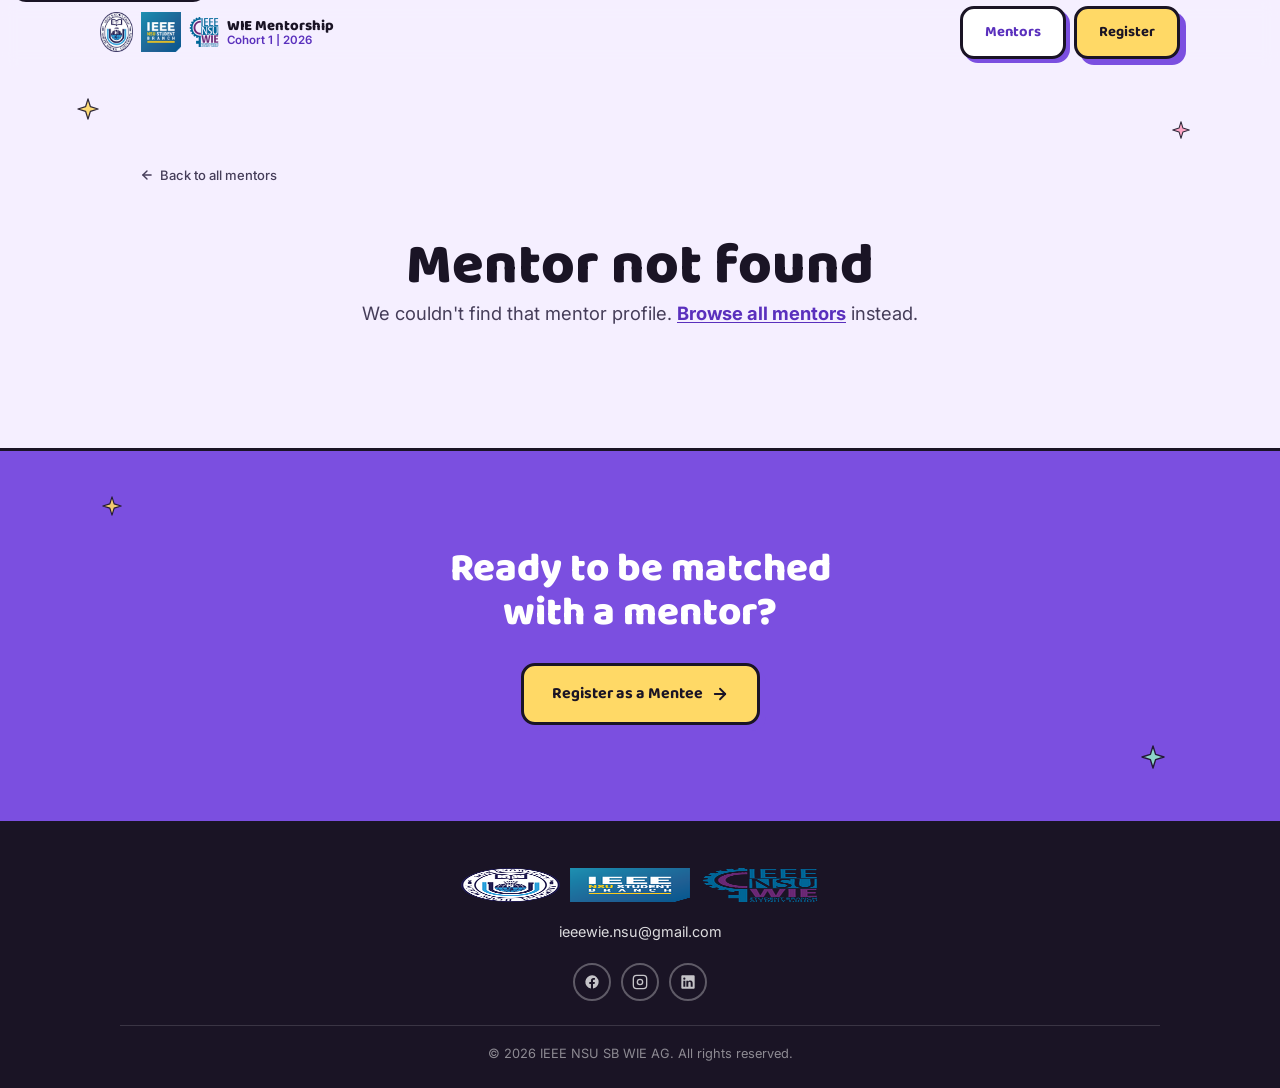
==== commit 683f3ba2: "bug report 1" ====
--- a/mentor.html
+++ b/mentor.html
@@ -25,16 +25,16 @@
 <header class="site-header" id="siteHeader">
   <div class="container">
     <a href="index.html" class="brand">
-      <img src="assets/images/nsu_logo.png" alt="IEEE NSU Student Branch logo" />
-      <img src="assets/images/ieee-nsu-logo.png" alt="IEEE NSU Student Branch logo" />
-      <img src="assets/images/wie-logo.png" alt="" aria-hidden="true" style="height:30px;" />
+      <img src="assets/images/nsu_logo.png" width="99" height="120" alt="IEEE NSU Student Branch logo" />
+      <img src="assets/images/ieee-nsu-logo.png" width="120" height="120" alt="IEEE NSU Student Branch logo" />
+      <img src="assets/images/wie-logo.png" width="120" height="120" alt="" aria-hidden="true" style="height:30px;" />
       <div class="brand-text">
         <strong>WIE Mentorship</strong>
         <span>Cohort 1 | 2026</span>
       </div>
     </a>
     <div class="header-actions">
-      <a href="mentors.html" class="btn btn-ghost header-cta">Mentors</a>
+      <a href="mentors.html" class="btn btn-ghost header-cta header-cta-secondary">Mentors</a>
       <a href="index.html#register" class="btn btn-primary header-cta">Register</a>
     </div>
   </div>
@@ -82,9 +82,9 @@
 <footer class="site-footer">
   <div class="container">
     <div class="footer-brand">
-        <img src="assets/images/nsu_logo.png" alt="IEEE NSU Student Branch logo" />
-      <img src="assets/images/ieee-nsu-logo.png" alt="IEEE NSU Student Branch logo" />
-      <img src="assets/images/wie-logo.png" alt="" aria-hidden="true" />
+        <img src="assets/images/nsu_logo.png" width="99" height="120" alt="IEEE NSU Student Branch logo" />
+      <img src="assets/images/ieee-nsu-logo.png" width="120" height="120" alt="IEEE NSU Student Branch logo" />
+      <img src="assets/images/wie-logo.png" width="120" height="120" alt="" aria-hidden="true" />
    
     </div>
 
--- a/css/style.css
+++ b/css/style.css
@@ -127,6 +127,9 @@
   position: relative;
 }
 
+/* Keeps the sticky header from covering the top of a section jumped to via #anchor. */
+[id] { scroll-margin-top: calc(var(--header-h) + 8px); }
+
 .section-head {
   text-align: center;
   max-width: 620px;
@@ -242,13 +245,18 @@
   gap: 12px;
 }
 
+/* The brand used to be `flex: 1 1 auto` with `overflow: hidden`, which made it the only
+   element in the header that could give way. Because the logos are flex-shrink: 0, they
+   didn't scale down — they were simply clipped by the overflow, so on a 375px phone the
+   logo strip lost pixels while both CTAs kept their full desktop width. The logos are the
+   identity here: they never shrink and never clip. What yields, in order, is the secondary
+   CTA, then the brand text. */
 .brand {
   display: flex;
   align-items: center;
   gap: 8px;
   min-width: 0;
-  flex: 1 1 auto;
-  overflow: hidden;
+  flex: 0 1 auto;
 }
 
 .brand img {
@@ -257,7 +265,10 @@
   flex-shrink: 0;
 }
 
+/* Hidden on the narrowest phones (see the 360px breakpoint): below that the logo strip
+   plus Register already fills the bar, and the report's priority is logos over wordmark. */
 .brand-text {
+  display: none;
   min-width: 0;
   line-height: 1.05;
 }
@@ -294,6 +305,13 @@
   flex-shrink: 0;
   padding: 10px 16px;
   font-size: 0.86rem;
+}
+
+/* The second CTA is what gives way first on small screens — deliberately kept as a
+   display toggle rather than letting the buttons squash, since a shrunken button with
+   ellipsised text is worse than no button. Restored at 480px. */
+.header-cta-secondary {
+  display: none;
 }
 
 /* ---------- Decorative elements ---------- */
@@ -715,6 +733,14 @@
   outline-offset: 2px;
 }
 
+/* Marks a required single-choice group the applicant skipped. The chips carry the
+   highlight because the inputs themselves are opacity:0 — there is no control to outline,
+   and the group as a whole is what's missing an answer. */
+.radio-grid[aria-invalid="true"] .chip span {
+  border-color: #c23a5e;
+  background: #fff5f8;
+}
+
 .chip:hover span { transform: translate(-1px, -1px); }
 
 .form-field input[type="file"] {
@@ -742,6 +768,47 @@
 }
 
 .form-submit { margin-top: 8px; }
+
+/* Submit progress. A CV upload can take 20s+ on a slow mobile connection; without visible
+   movement applicants assume the form has frozen and submit again. */
+.form-progress { margin-top: 16px; }
+
+/* Always indeterminate — a real percentage isn't obtainable against an Apps Script Web App
+   (see the "Submit progress" comment in js/form.js). A moving barber-pole says "still
+   working" without claiming to know how far along it is. */
+.form-progress-track {
+  height: 20px;
+  background: var(--white);
+  border: var(--outline) solid var(--ink);
+  border-radius: var(--r-sm);
+  overflow: hidden;
+  background-image: repeating-linear-gradient(
+    -45deg,
+    var(--purple) 0 10px,
+    var(--purple-deep) 10px 20px
+  );
+  background-size: 28px 100%;
+  animation: form-progress-stripes 700ms linear infinite;
+}
+
+@keyframes form-progress-stripes {
+  to { background-position: 28px 0; }
+}
+
+/* With animation suppressed the stripes freeze, and a full, static bar reads as "finished"
+   — worse than showing nothing. Drop the bar and let the elapsed-time label do the work. */
+@media (prefers-reduced-motion: reduce) {
+  .form-progress-track { display: none; }
+  .form-progress-label { margin-top: 0; }
+}
+
+.form-progress-label {
+  margin-top: 10px;
+  font-size: 0.82rem;
+  font-weight: 700;
+  text-align: center;
+  color: var(--text-body);
+}
 
 .form-status {
   margin-top: 14px;
@@ -865,10 +932,8 @@
 .mentor-card-role {
   font-size: 0.78rem;
   font-weight: 500;
+  line-height: 1.45;
   color: var(--purple-deep);
-  white-space: nowrap;
-  overflow: hidden;
-  text-overflow: ellipsis;
   margin-top: 3px;
 }
 
@@ -985,7 +1050,10 @@
   background: var(--purple-soft);
 }
 
-.mentor-hero-info { min-width: 0; }
+.mentor-hero-info {
+  min-width: 0;
+  width: 100%;
+}
 
 .mentor-hero-name {
   font-family: var(--font-body);
@@ -997,39 +1065,10 @@
 
 .mentor-hero-role {
   font-size: 14px;
+  line-height: 1.5;
   color: var(--text-body);
   margin-top: 4px;
-  white-space: nowrap;
-  overflow: hidden;
-  text-overflow: ellipsis;
-}
-
-.mentor-hero-actions {
-  display: flex;
-  flex-wrap: wrap;
-  gap: 8px;
-  margin-top: 16px;
-}
-
-.mentor-btn {
-  display: inline-flex;
-  align-items: center;
-  justify-content: center;
-  font-family: var(--font-body);
-  font-size: 13px;
-  font-weight: 600;
-  padding: 6px 14px;
-  border-radius: var(--r-sm);
-  transition: background-color 160ms var(--ease), border-color 160ms var(--ease), color 160ms var(--ease);
-}
-
-.mentor-btn--primary {
-  background: var(--purple);
-  color: var(--white);
-  border: 1px solid var(--purple);
-}
-
-.mentor-btn--primary:hover { background: var(--purple-deep); border-color: var(--purple-deep); }
+}
 
 /* Two-column body */
 .mentor-body {
@@ -1120,8 +1159,6 @@
   text-align: right;
 }
 
-.mentor-glance-value--open { color: var(--success); }
-
 .mentor-not-found {
   text-align: center;
   padding-block: 24px;
@@ -1312,9 +1349,18 @@
    Breakpoints (mobile-first — base styles above are the 360px baseline)
    ========================================================================== */
 
+/* Logo strip (108px) + Register (94px) + gaps leaves ~106px here — enough for the
+   wordmark to render without ellipsis. */
+@media (min-width: 360px) {
+  .brand-text { display: block; }
+}
+
 @media (min-width: 480px) {
   .highlight-grid { grid-template-columns: 1fr 1fr; }
   .steps { grid-template-columns: 1fr 1fr; }
+
+  /* Room for both CTAs alongside the logos and wordmark from here up. */
+  .header-cta-secondary { display: inline-flex; }
 }
 
 @media (min-width: 640px) {
